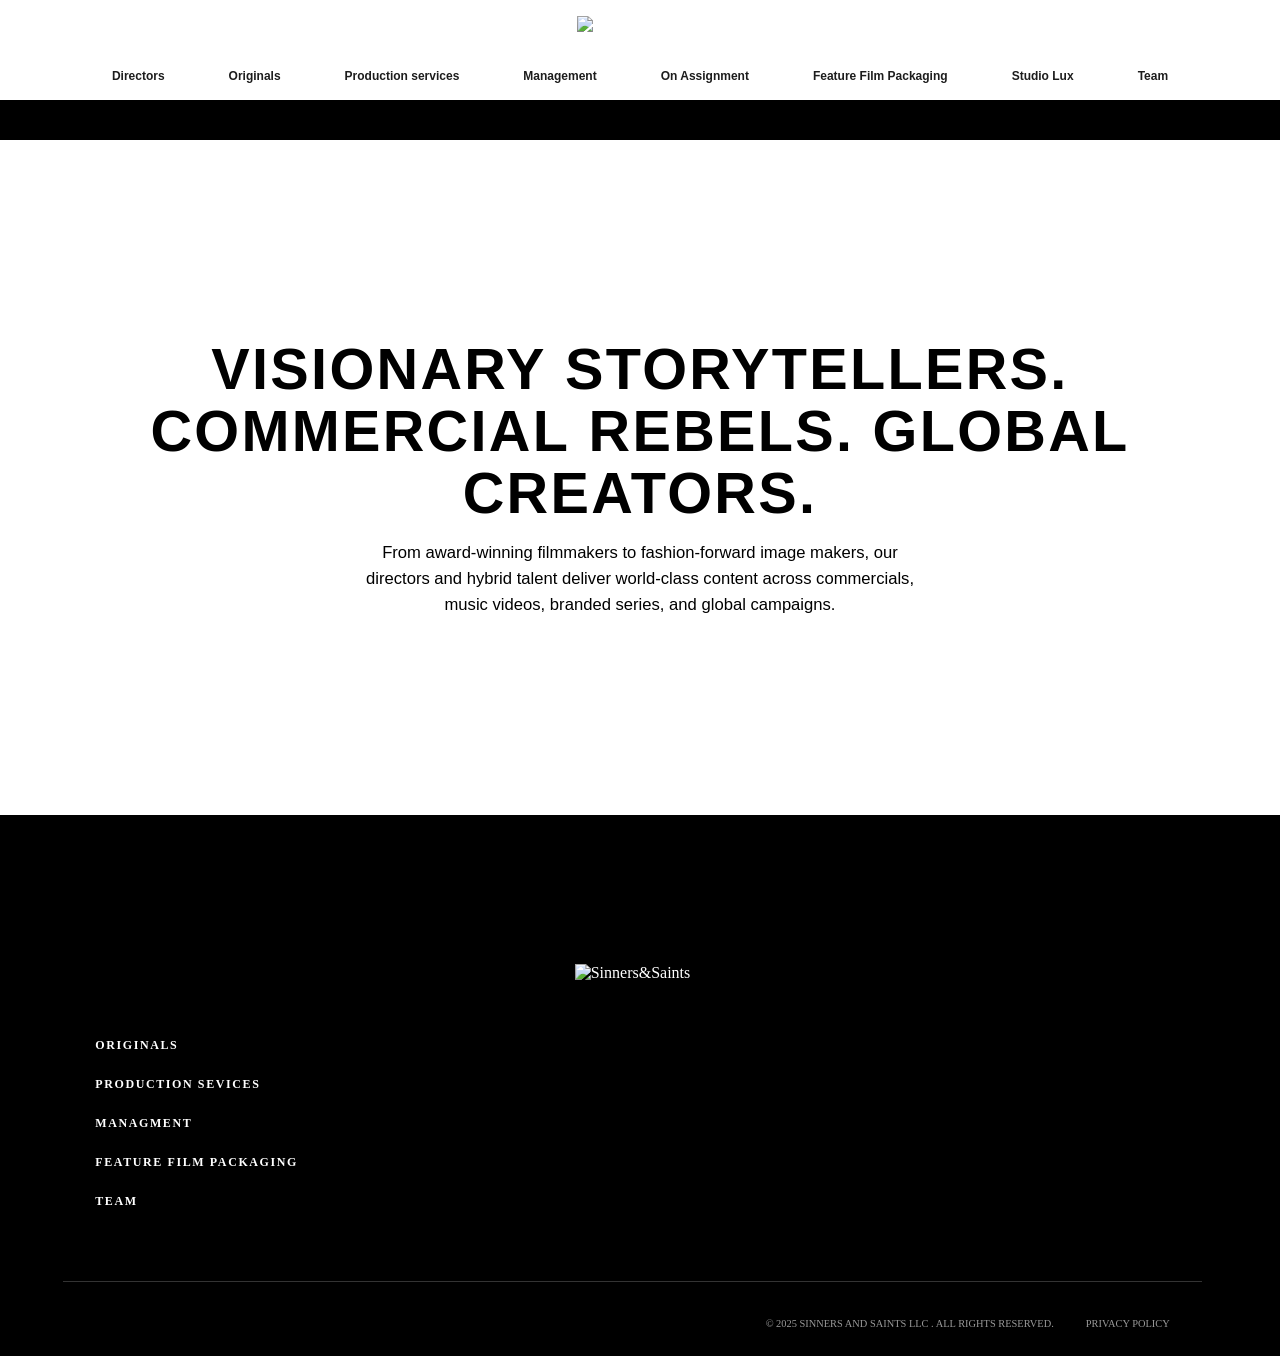
==== features.html @ e23c7c6f "Added animation banner on every pages" ====
<!doctype html>
<html lang="en">
  <head>
    <meta charset="UTF-8" />
    <meta name="viewport" content="width=device-width, initial-scale=1.0" />
    <title>S&S — Feature Film Packaging</title>
    <link rel="stylesheet" href="css/main.css" />
  </head>
  <body class="page-hybrids">
    <header class="header">
      <div class="logo-container">
        <div class="logo">
          <a href="index.html">
            <img
              src="00-LOGO/Sinners logo black (transparent)-2.png"
              alt="Sinners&Saints"
              class="logo"
            />
          </a>
        </div>
      </div>
      <nav class="nav-container">
        <nav class="nav">
          <ul>
            <li><a href="directors.html">Directors</a></li>
            <li><a href="originals.html">Originals</a></li>
            <li><a href="production.html">Production services</a></li>
            <li><a href="management.html">Management</a></li>
            <li><a href="on-assignment.html">On Assignment</a></li>
            <li><a href="features.html">Feature Film Packaging</a></li>
            <li><a href="studio-lux.html">Studio Lux</a></li>
            <li><a href="team.html">Team</a></li>
          </ul>
          <div class="nav-indicator"></div>
        </nav>
      </nav>
    </header>

    <section class="intro-preloader" aria-hidden="true">
      <div class="intro-preloader__content">
        <h1 class="intro-preloader__title">
          <span class="word">VISIONARY</span>
          <span class="word">STORYTELLERS.</span>
          <span class="word">COMMERCIAL</span>
          <span class="word">REBELS.</span>
          <span class="word">GLOBAL</span>
          <span class="word">CREATORS.</span>
        </h1>
        <p class="intro-preloader__sub">
          <span class="word">From</span>
          <span class="word">award-winning</span>
          <span class="word">filmmakers</span>
          <span class="word">to</span>
          <span class="word">fashion-forward</span>
          <span class="word">image</span>
          <span class="word">makers,</span>
          <span class="word">our</span>
          <span class="word">directors</span>
          <span class="word">and</span>
          <span class="word">hybrid</span>
          <span class="word">talent</span>
          <span class="word">deliver</span>
          <span class="word">world-class</span>
          <span class="word">content</span>
          <span class="word">across</span>
          <span class="word">commercials,</span>
          <span class="word">music</span>
          <span class="word">videos,</span>
          <span class="word">branded</span>
          <span class="word">series,</span>
          <span class="word">and</span>
          <span class="word">global</span>
          <span class="word">campaigns.</span>
        </p>
      </div>
    </section>
    <section class="video-block-fullscreen block-1">
      <div class="video-link">
        <div class="content">
          <h1 class="hero-title">FEATURE FILM PACKAGING</h1>
        </div>
        <video class="video-preview" loop muted playsinline preload="auto">
          <source
            src="02-DIRECTORS/04-MATTIA BENNETTI/3-Atlantis - The Royal Dubai.mp4"
            type="video/mp4"
          />
        </video>
      </div>
    </section>

    <footer class="site-footer">
      <div class="footer-content">
        <div class="footer-logo-section">
          <div class="footer-logo">
            <img
              src="00-LOGO/Sinners logo white(transparent)-3.png"
              alt="Sinners&Saints"
            />
          </div>
        </div>
        <div class="footer-columns">
          <div class="footer-column footer-column-services">
            <h4>ORIGINALS</h4>
            <h4>PRODUCTION SEVICES</h4>
            <h4>MANAGMENT</h4>
            <h4>FEATURE FILM PACKAGING</h4>
            <h4>TEAM</h4>
          </div>
        </div>
      </div>
      <div class="footer-bottom">
        <div class="footer-badge">
          <span><img src="img/WBE_Seal_REVERSE_CMYK 1.png" alt="" /></span>
        </div>
        <div class="footer-legal">
          <span>© 2025 SINNERS AND SAINTS LLC . ALL RIGHTS RESERVED.</span>
          <a href="#">PRIVACY POLICY</a>
        </div>
      </div>
    </footer>

    <script src="js/main.js"></script>
  </body>
</html>
---- css/main.css ----
/* ==========================================================================
   1. RESET & BASE STYLES
   ========================================================================== */

* {
  margin: 0;
  padding: 0;
  box-sizing: border-box;
}

html {
  -webkit-font-smoothing: antialiased;
  -moz-osx-font-smoothing: grayscale;
  scroll-behavior: smooth;
  scrollbar-gutter: stable;
}

body {
  background-color: #000;
  color: #fff;
  min-height: 100vh;
  margin: 0;
  display: flex;
  flex-direction: column;
  font-family: 'abchanel-pb-l', sans-serif;
  text-rendering: optimizeLegibility;
  overflow-x: hidden;
  scrollbar-gutter: stable;
}

body.preloader-active {
  overflow: hidden;
}



h1,
h2,
h3,
h4,
h5,
h6,
p {
  margin: 0;
}

a {
  text-decoration: none;
  color: inherit;
  font-family: inherit;
  cursor: pointer;
}

ul,
ol,
li {
  list-style: none;
}

/* ==========================================================================
   2. FONT DEFINITIONS
   ========================================================================== */

@font-face {
  font-family: 'helvetica';
  src: url('fonts/HelveticaNeueRoman.otf') format('opentype');
  font-weight: normal;
  font-style: normal;
  font-display: swap;
}

@font-face {
  font-family: 'abchanel-pb-l';
  font-display: swap;
  src:
    url('https://fonts.chanel.com/k/8b5cf00aaad4b43b75a6f2a153d24a49a4f6db2f-l.woff2')
      format('woff2'),
    url('https://fonts.chanel.com/k/8b5cf00aaad4b43b75a6f2a153d24a49a4f6db2f-d.woff')
      format('woff'),
    url('https://fonts.chanel.com/k/8b5cf00aaad4b43b75a6f2a153d24a49a4f6db2f-a.otf')
      format('opentype');
  font-style: normal;
  font-weight: 400;
}

@font-face {
  font-family: 'abchanel-pb-l';
  font-display: swap;
  src:
    url('https://fonts.chanel.com/k/6506891d64c78b1ab49f21a4ead183c0017c4785-l.woff2')
      format('woff2'),
    url('https://fonts.chanel.com/k/6506891d64c78b1ab49f21a4ead183c0017c4785-d.woff')
      format('woff'),
    url('https://fonts.chanel.com/k/6506891d64c78b1ab49f21a4ead183c0017c4785-a.otf')
      format('opentype');
  font-style: normal;
  font-weight: 600;
}

@font-face {
  font-family: 'abchanel-pb-s';
  font-display: swap;
  src:
    url('https://fonts.chanel.com/k/593e92c7b65c0de458d1a858532d5ee87dfe8c44-l.woff2')
      format('woff2'),
    url('https://fonts.chanel.com/k/593e92c7b65c0de458d1a858532d5ee87dfe8c44-d.woff')
      format('woff'),
    url('https://fonts.chanel.com/k/593e92c7b65c0de458d1a858532d5ee87dfe8c44-a.otf')
      format('opentype');
  font-style: normal;
  font-weight: 400;
}

/* ==========================================================================
   3. CSS VARIABLES (ROOT)
   ========================================================================== */

:root {
  --header-h: 140px;
}

/* ==========================================================================
   4. LAYOUT & GENERAL COMPONENTS
   ========================================================================== */

.container {
  max-width: 80vw;
  margin: 0 auto;
  text-align: center;
}

.content {
  position: absolute;
  top: 80%;
  left: 50%;
  transform: translate(-50%, -50%);
  text-align: center;
  color: #fff;
  padding: 1rem;
  z-index: 1;
}

.subtitle {
  font-size: 0.75rem;
  margin-bottom: 0.5rem;
  font-weight: 600;
  text-shadow: 0 0 6px rgb(0 0 0 / 60%);
}

.main-text {
  font-size: 1.5rem;
  margin-bottom: 1.5rem;
  text-shadow: 0 0 6px rgb(0 0 0 / 60%);
}

.btn-see-more {
  padding: 1.2rem 1rem;
  font-size: 0.8rem;
  font-weight: 600;
  background-color: #fff;
  color: #000;
  transition: background-color 0.3s;
  font-family: 'abchanel-pb-l';
  text-decoration: none;
  pointer-events: auto;
  border: none;
  cursor: pointer;
}

.btn-see-more:hover {
  background-color: #ddd;
}

.btn-see-more svg {
  width: 1rem;
  height: 1rem;
  pointer-events: none;
}

#background-video {
  position: fixed;
  top: 0;
  left: 0;
  width: 100%;
  height: 100%;
  object-fit: cover;
}

/* ==========================================================================
   5. SITE HEADER & NAVIGATION
   ========================================================================== */

/* Додано .nav-container до селектора */
body.preloader-active .header,
body.preloader-active .nav-container {
  transform: translateY(0) !important;
  opacity: 1 !important;
  pointer-events: auto !important;
}

/* Окреме правило для фону хедера, щоб не впливати на навігацію */
body.preloader-active .header {
  background-color: #ffffff;
}


.header {
  position: fixed;

  top: 0;

  left: 0;

  width: 100%;

  z-index: 1000;
}

.header--hidden {
  opacity: 0;
  transform: translateY(-100%);
  pointer-events: none;
}

.logo-container {
  display: flex;

  justify-content: center;

  align-items: center;

  padding: 1rem 0;

  z-index: 2;

  background: #fff;

  position: relative;
}

.logo img {
  max-width: 10rem;

  height: auto;

  display: block;

  margin-left: auto;

  margin-right: auto;
}

.nav {
  transition: opacity 0.3s ease;

  position: relative;
}

.nav-container {
  display: flex;

  justify-content: center;

  align-items: center;

  background: #ffffff;

  transition:
    opacity 0.3s ease,
    transform 0.3s ease;
}

.nav-container.hidden {
  opacity: 0;

  transform: translateY(-100%);

  pointer-events: none;
}

.nav ul {
  display: flex;

  justify-content: center;

  gap: 4rem;

  list-style: none;

  padding: 1rem 0;

  margin: 0;

  flex-wrap: nowrap;
}

.nav a {
  text-decoration: none;

  font-size: 0.75rem;

  color: #1d1d1d;

  white-space: nowrap;

  font-weight: 600;

  transition: color 0.3s ease;
}

.nav a:hover {
  color: #000;
}

.nav-indicator {
  position: absolute;

  bottom: 0;

  height: 3px;

  background-color: #000;

  transition: all 0.6s cubic-bezier(0.25, 0.8, 0.25, 1);

  opacity: 0;

  z-index: 1;
}

.nav-indicator.active {
  opacity: 1;
}

.login-icon {
  position: absolute;

  right: 8rem;

  top: 50%;

  transform: translateY(-50%);

  z-index: 10;
}

.login-link {
  display: flex;

  align-items: center;

  justify-content: center;

  width: 40px;

  height: 40px;

  padding: 0;

  transition: all 0.3s ease;

  border-radius: 50%;

  background-color: transparent;
}

.login-link:hover {
  background-color: rgba(0, 0, 0, 0.2);
}

.login-link svg {
  width: 20px;

  height: 20px;

  fill: #1d1d1d !important;

  transition: fill 0.3s ease;
}

/* ==========================================================================

6. PRELOADERS & ANIMATIONS

========================================================================== */

/* Keyframes for word fade-in animation */

@keyframes fadeIn {
  from {
    opacity: 0;

    transform: translateY(10px);
  }

  to {
    opacity: 1;

    transform: translateY(0);
  }
}

/* Initial text preloader */

.preloader-text {
  position: fixed;

  top: 0;

  left: 0;

  width: 100%;

  z-index: 10;

  padding-top: 9rem;

  background-color: transparent;

  height: 100vh;

  display: flex;

  justify-content: center;

  align-items: center;

  text-align: center;
}

.text {
  width: 90%;

  font-size: 2rem;

  color: #fff;

  line-height: 1.2;
}

.word {
  opacity: 0;

  animation: fadeIn 0.6s forwards;
}

.where,
.culture,
.commerce,
.and,
.cinema,
.collide {
  animation-delay: 0.2s;

  font-size: 2.8rem;
}

.culture {
  animation-delay: 0.4s;
}

.commerce {
  animation-delay: 0.6s;
}

.and {
  animation-delay: 0.8s;
}

.cinema {
  animation-delay: 1s;
}

.collide {
  animation-delay: 1.2s;
}

.boutique-a {
  animation-delay: 1.4s;
}

.boutique {
  animation-delay: 1.6s;
}

.creative {
  animation-delay: 1.8s;
}

.studio {
  animation-delay: 2s;
}

.and-2 {
  animation-delay: 2.2s;
}

.production {
  animation-delay: 2.4s;
}

.company {
  animation-delay: 2.6s;
}

.crafting {
  animation-delay: 2.8s;
}

.bold {
  animation-delay: 3s;
}

.contents {
  animation-delay: 3.2s;
}

.with {
  animation-delay: 3.4s;
}

.the {
  animation-delay: 3.6s;
}

.worlds {
  animation-delay: 3.8s;
}

.most {
  animation-delay: 4s;
}

.exciting {
  animation-delay: 4.2s;
}

.talent {
  animation-delay: 4.4s;
}

/* Intro preloader (white block) */

.intro-preloader {
  position: fixed;

  left: 0;

  right: 0;

  top: var(--header-h);

  height: 75vh;

  background: #fff;

  color: #000;

  display: flex;

  align-items: center;

  justify-content: center;

  text-align: center;

  z-index: 900;

  overflow: hidden;

  transform: translateY(0);

  transition:
    transform 1.5s cubic-bezier(0.22, 1, 0.36, 1),
    opacity 1.5s ease-out;

  will-change: transform, opacity;
}

.intro-preloader.is-done {
  transform: translateY(calc(-75vh - var(--header-h)));

  opacity: 0;

  pointer-events: none;
}

.intro-preloader__content {
  max-width: 1100px;

  padding: 0 2rem;
}

.intro-preloader__title {
  margin: 0 0 1rem;

  font-size: clamp(2.2rem, 4.6vw, 3.6rem);

  line-height: 1.08;

  letter-spacing: 0.04em;

  text-transform: uppercase;

  font-weight: 600;

  color: #000;
}

.intro-preloader__sub {
  margin: 0 auto;

  max-width: 62ch;

  line-height: 1.55;

  color: #000;

  font-family: 'helvetica', Arial, sans-serif;

  font-size: clamp(1rem, 1.3vw, 1.15rem);
}

.intro-preloader .word {
  opacity: 0;

  display: inline-block;

  animation: fadeIn 0.6s forwards cubic-bezier(0.22, 1, 0.36, 1);
}
/* ==========================================================================
   7. HERO & VIDEO BLOCKS
   ========================================================================== */

.hero-section {
  position: relative;
  height: 100vh;
  width: 100%;
  overflow: hidden;
  display: flex;
  align-items: flex-end;
  justify-content: center;
}

.hero-image {
  position: absolute;
  top: 0;
  left: 0;
  height: 100%;
  width: 100%;
  object-fit: cover;
  z-index: 0;
}

.hero-content {
  position: absolute;
  left: 50%;
  transform: translateX(-50%);
  bottom: 10rem;
  z-index: 1;
  text-align: center;
  color: #fff;
  margin-bottom: 0 !important;
}

.hero-title {
  font-size: 5rem;
  margin: 0;
  padding-top: 0;
  letter-spacing: -0.6rem;
  font-weight: 400;
  color: #fff;
  transition:
    opacity 0.5s ease,
    color 0.5s ease;
  white-space: nowrap;
  max-width: 90%;
}

.hero-title:hover {
  opacity: 0.5;
  color: #cccccc;
}

.btn-see-more-hero {
  display: inline-block;
  padding: 1rem 1rem;
  font-size: 0.8rem;
  background-color: #fff;
  color: #000;
  text-decoration: none;
  transition: all 0.3s ease;
  border: 2px solid #fff;
  font-weight: 400;
}

.btn-see-more-hero:hover {
  background-color: transparent;
  color: #fff;
}

.video-block {
  width: 100%;
  height: 75vh;
  position: relative;
  overflow: hidden;
}

.video-preview {
  width: 100%;
  height: 100%;
  object-fit: cover;
}

.video-link {
  position: relative;
  display: block;
  height: 100%;
  text-decoration: none;
  color: inherit;
}

.mute-toggle {
  position: absolute;
  bottom: 2rem;
  right: 1.5rem;
  background: rgba(0, 0, 0, 0.3);
  color: white;
  font-size: 1.2rem;
  border: none;
  border-radius: 50%;
  padding: 0.5rem;
  cursor: pointer;
  z-index: 5;
}

/* ==========================================================================
   8. PAGE-SPECIFIC STYLES
   ========================================================================== */

/* --------------------------------------------------------------------------
   8.1. HYBRIDS PAGE
   -------------------------------------------------------------------------- */

.page-hybrids .nav-container {
  opacity: 0;
  pointer-events: none;
  transition:
    opacity 0.3s ease,
    transform 0.3s ease;
  z-index: 1000;
}

.page-hybrids .logo-container {
  background-color: transparent;
  opacity: 1;
  transition:
    opacity 0.3s ease,
    background-color 0.3s ease,
    transform 0.3s ease;
  z-index: 1001;
  pointer-events: auto;
}

.page-hybrids .login-icon {
  background-color: transparent;
  opacity: 0;
  transition:
    opacity 0.3s ease,
    transform 0.3s ease;
  z-index: 1002;
  pointer-events: none;
}
.page-hybrids .header:hover .nav-container:not(.hidden) {
  opacity: 1;
  pointer-events: auto;
  transform: translateY(0);
}

.page-hybrids .header:hover .login-icon {
  opacity: 1;
  pointer-events: auto;
}

.page-hybrids .header:hover .logo-container:not(.logo-hidden) {
  background-color: white;
  opacity: 1;
  transform: translateY(0);
}

.page-hybrids .nav-container.hidden,
.page-hybrids .logo-container.logo-hidden,
.page-hybrids .login-icon.logo-hidden {
  opacity: 0 !important;
  transform: translateY(-100%) !important;
  pointer-events: none !important;
}

.page-hybrids .logo-container.logo-hidden {
  transform: translateY(-50%) translateY(-100%) !important;
}

.page-hybrids .logo-container:hover:not(.logo-hidden) {
  opacity: 1 !important;
  pointer-events: auto !important;
  background-color: white !important;
  transform: translateY(0) !important;
}

.hybrid-info {
  position: relative;
  height: 60vh;
  overflow: hidden;
  text-align: center;
  background-color: #fff;
  display: flex;
  justify-content: center;
  align-items: center;
}

.hybrid-text {
  font-size: 0.875rem;
  color: #000;
  max-width: 650px;
  padding: 0 1rem;
  line-height: 1.5;
}

.main-text-hybrid,
.director-button {
  font-size: 2rem;
  margin-bottom: 1.5rem;
  text-shadow: 0 0 6px rgb(0 0 0 / 60%);
}

.video-block-hybrid {
  position: relative;
  height: 100vh;
  width: 100%;
  overflow: hidden;
}

.video-block-fullscreen {
  width: 100%;
  height: 100vh;
  position: relative;
  overflow: hidden;
}

.video-block-fullscreen .content {
  top: 80%;
}

.video-block-fullscreen .hero-title {
  font-size: 5rem;
  margin-bottom: 2rem;
  letter-spacing: -0.6rem;
  font-weight: 400;
  text-shadow: 0 0 6px rgb(0 0 0 / 60%);
}

.video-progress {
  position: fixed;
  right: 20px;
  top: 50%;
  transform: translateY(-50%);
  width: 4px;
  height: 200px;
  background: rgba(255, 255, 255, 0.3);
  border: 1px solid rgba(0, 0, 0, 0.3);
  border-radius: 2px;
  z-index: 1000;
  cursor: pointer;
}

.video-progress-bar {
  width: 100%;
  background: #fff;
  border-radius: 2px;
  transition: height 0.3s ease;
  position: relative;
}

.video-progress-indicator {
  position: absolute;
  right: 10px;
  top: 50%;
  transform: translateY(-50%);
  color: #fff;
  font-size: 0.75rem;
  font-weight: 600;
  white-space: nowrap;
  text-shadow:
    -1px -1px 0 rgba(0, 0, 0, 0.5),
    1px -1px 0 rgba(0, 0, 0, 0.5),
    -1px 1px 0 rgba(0, 0, 0, 0.5),
    1px 1px 0 rgba(0, 0, 0, 0.5);
}

/* --------------------------------------------------------------------------
   8.2. DIRECTORS PAGE
   -------------------------------------------------------------------------- */

.directors-title {
  background-color: #fff;
  height: 40vh;
  display: flex;
  justify-content: center;
  align-items: center;
  position: relative;
  padding-top: 7.5rem;
}

.directors-text,
.originals-text {
  font-size: 5rem;
  color: #000;
  text-align: center;
  flex: 1;
  padding-left: 2rem;
}

.originals-text {
  font-size: 2.25rem;
  font-weight: 800;
}

.back-button {
  position: absolute;
  left: 5rem;
  top: calc(50% + 4rem);
  transform: translateY(-50%);
  width: 48px;
  height: 48px;
  border: 2px solid black;
  background-color: transparent;
  cursor: pointer;
  display: flex;
  align-items: center;
  justify-content: center;
  z-index: 10;
}

.back-button:hover {
  background-color: black;
}

.back-button svg {
  stroke: black;
  transition: stroke 0.2s ease;
}

.back-button:hover svg {
  stroke: white;
}

.directors-bio {
  display: flex;
  justify-content: center;
  align-items: center;
  position: relative;
  padding: 6rem 0;
  background: #fff;
}

.content-wrapper {
  display: flex;
  justify-content: space-around;
  align-items: center;
  width: 100%;
  max-width: 1200px;
  gap: 3rem;
  padding: 0 2rem;
  box-sizing: border-box;
}

.director-img {
  width: 450px;
  height: 450px;
  display: flex;
  justify-content: center;
  align-items: center;
}

.director-img img {
  width: 100%;
  height: 100%;
  object-fit: cover;
}

.director-texts {
  flex: 1;
  max-width: 500px;
}

.directors-name {
  font-size: 2.25rem;
  color: #000;
}

.director-subtitle {
  font-size: 0.75rem;
  color: #000;
  padding: 1rem 0;
  line-height: 1.5rem;
}

/* --------------------------------------------------------------------------
   8.3. PROJECTS PAGE
   -------------------------------------------------------------------------- */

.project-info {
  background-color: #f5f5f5;
  padding: 4rem 0 4rem 6rem;
  min-height: 50vh;
  display: flex;
  align-items: flex-start;
}

.project-content {
  max-width: none;
  margin: 0;
  padding: 0;
}

.project-title {
  font-size: 2.5rem;
  font-weight: 600;
  color: #000;
  margin-bottom: 1rem;
  line-height: 0.9;
}

.project-details {
  margin-bottom: 4rem;
}

.project-type,
.project-director,
.project-producers {
  font-size: 1.5rem;
  font-weight: 600;
  color: #000;
  margin-bottom: 0.3rem;
  text-transform: uppercase;
  line-height: 1.2;
}

.project-description {
  font-size: 1rem;
  color: #000;
  line-height: 1.4;
  font-family: 'helvetica', Arial, sans-serif;
  max-width: 500px;
  font-weight: 400;
}

.related-projects {
  background-color: #f5f5f5;
  padding: 6rem 0 6rem 6rem;
  position: relative;
}

.related-content {
  max-width: none;
  margin: 0;
  padding: 0;
}

.related-title {
  font-size: 1.5rem;
  font-weight: 600;
  color: #000;
  margin-bottom: 4rem;
  text-transform: uppercase;
  letter-spacing: 0.1rem;
}

.projects-slider {
  position: relative;
  padding-right: 6rem;
}

.projects-grid {
  display: grid;
  grid-template-columns: repeat(4, 1fr);
  gap: 2rem;
  width: 100%;
}

.project-item {
  position: relative;
  width: 100%;
  height: 450px;
  overflow: hidden;
  cursor: pointer;
}

.project-item img {
  width: 100%;
  height: 100%;
  object-fit: cover;
  transition: transform 0.3s ease;
}

.project-item:hover img {
  transform: scale(1.05);
}

.project-overlay {
  position: absolute;
  bottom: 0;
  left: 0;
  right: 0;
  background: linear-gradient(transparent, rgba(0, 0, 0, 0.9));
  padding: 4rem 2rem 2rem;
  color: white;
}

.project-overlay h3 {
  font-size: 1.2rem;
  font-weight: 600;
  margin-bottom: 0.5rem;
  text-transform: uppercase;
  letter-spacing: 0.05rem;
  white-space: nowrap;
}

.project-overlay p {
  font-size: 1rem;
  font-weight: 400;
  text-transform: uppercase;
  letter-spacing: 0.05rem;
  white-space: nowrap;
}

.slider-arrow {
  position: absolute;
  top: 50%;
  transform: translateY(-50%);
  background: rgba(255, 255, 255, 0.1);
  border: none;
  color: rgba(255, 255, 255, 0.6);
  cursor: pointer;
  width: 60px;
  height: 60px;
  border-radius: 50%;
  display: flex;
  align-items: center;
  justify-content: center;
  transition: all 0.3s ease;
  z-index: 10;
  backdrop-filter: blur(10px);
}

.slider-arrow:hover {
  background: rgba(255, 255, 255, 0.2);
  color: rgba(255, 255, 255, 1);
}

.slider-prev {
  left: 1rem;
}

.slider-next {
  right: calc(6rem + 1rem);
}

.slider-arrow svg {
  width: 24px;
  height: 24px;
}

/* --------------------------------------------------------------------------
   8.4. STUDIO PAGE
   -------------------------------------------------------------------------- */

.studio-page {
  background: #fff;
  min-height: 100vh;
}

.studio-tabs {
  text-align: center;
  padding: 1rem 0;
  border-bottom: 1px solid #ddd;
  margin-top: 140px;
}

.studio-tab {
  background: transparent;
  border: none;
  border-bottom: 3px solid transparent;
  color: #999;
  padding: 1rem 3rem;
  font-size: 0.875rem;
  font-weight: 600;
  text-transform: uppercase;
  cursor: pointer;
  transition: all 0.3s ease;
  margin: 0;
}

.studio-tab.active {
  color: #000;
  border-bottom-color: #000;
}

.studio-main-title {
  text-align: center;
  font-size: 3rem;
  font-weight: 600;
  color: #000;
  padding: 1rem 0;
  margin: 0;
}

.tab-panel {
  display: none;
}

.tab-panel.active {
  display: block;
}

.studio-info {
  background-color: #f5f5f5;
  padding: 6rem 0;
  text-align: center;
}

.studio-info-content {
  max-width: 800px;
  margin: 0 auto;
  padding: 0 2rem;
}

.studio-info p {
  font-size: 1rem;
  color: #000;
  font-weight: 600;
  text-transform: uppercase;
}

/* --------------------------------------------------------------------------
   8.5. LOGIN PAGE
   -------------------------------------------------------------------------- */

.login-page {
  background-color: #f5f5f5;
  min-height: 100vh;
}

.login-main {
  display: flex;
  align-items: center;
  justify-content: center;
  min-height: calc(100vh + 1px);
  padding: 2rem;
  padding-top: 140px;
}

.login-container {
  width: 100%;
  max-width: 500px;
  border-radius: 0;
  position: relative;
}

.login-content {
  padding: 3rem 3rem 4rem;
  text-align: center;
}

.login-title {
  font-size: 2.5rem;
  font-weight: 600;
  color: #000;
  margin-bottom: 2rem;
  letter-spacing: 0.1rem;
  font-family: 'abchanel-pb-l';
}

.login-tabs {
  display: flex;
  justify-content: center;
  gap: 0;
  margin-bottom: 3rem;
  border-bottom: 1px solid #ddd;
}

.login-tab {
  background: transparent;
  border: none;
  border-bottom: 3px solid transparent;
  padding: 1rem 2rem;
  font-size: 0.75rem;
  font-weight: 600;
  text-transform: uppercase;
  color: #999;
  cursor: pointer;
  transition: all 0.3s ease;
  font-family: 'abchanel-pb-l';
  letter-spacing: 0.05rem;
}

.login-tab.active,
.login-tab:hover {
  color: #000;
}

.login-tab.active {
  border-bottom-color: #000;
}

.login-form-container {
  max-width: 365px;
  margin: 0 auto;
}

.login-welcome h2 {
  font-size: 1.25rem;
  font-weight: 600;
  color: #000;
  margin-bottom: 0.5rem;
  letter-spacing: 0.05rem;
  font-family: 'abchanel-pb-l';
}

.login-welcome p {
  font-size: 0.75rem;
  color: #666;
  font-family: 'abchanel-pb-s';
  letter-spacing: 0.05rem;
}

.login-form {
  text-align: left;
}

.form-group {
  margin-bottom: 1.5rem;
}

.form-group label {
  display: block;
  font-size: 0.7rem;
  font-weight: 600;
  color: #000;
  margin-bottom: 0.5rem;
  text-transform: uppercase;
  letter-spacing: 0.05rem;
  font-family: 'abchanel-pb-l';
}

.form-group input {
  width: 100%;
  padding: 0.75rem 0;
  border: none;
  border-bottom: 1px solid #ddd;
  background: transparent;
  font-size: 0.875rem;
  color: #000;
  outline: none;
  transition: border-color 0.3s ease;
  font-family: 'helvetica', Arial, sans-serif;
}

.form-group input:focus {
  border-bottom-color: #000;
}

.form-group input::placeholder {
  color: #999;
  font-size: 0.875rem;
}

.forgot-password {
  margin-bottom: 2rem;
  text-align: left;
}

.forgot-password a {
  font-size: 0.7rem;
  color: #666;
  text-decoration: none;
  font-weight: 600;
  letter-spacing: 0.05rem;
  font-family: 'abchanel-pb-l';
  transition: color 0.3s ease;
}

.forgot-password a:hover {
  color: #000;
}

.signin-btn {
  width: 100%;
  padding: 1rem;
  background: #000;
  color: #fff;
  border: none;
  font-size: 0.75rem;
  font-weight: 600;
  text-transform: uppercase;
  letter-spacing: 0.1rem;
  cursor: pointer;
  transition: 0.3s ease;
  font-family: 'abchanel-pb-l';
}

.signin-btn:hover {
  background: #333;
}

.tab-content {
  display: none;
}

.tab-content.active {
  display: block;
}

/* ==========================================================================
   9. SITE FOOTER
   ========================================================================== */

.site-footer {
  background: #000;
  color: #fff;
  padding: 4rem 0 1.5rem;
  font-family: 'abchanel-pb-l';
}

.footer-content {
  max-width: 90%;
  margin: 0 auto;
  padding: 0 2rem;
  display: flex;
  gap: 3rem;
  flex-direction: column;
  align-items: center;
}

.footer-logo-section {
  flex-shrink: 0;
  text-align: center;
}

.footer-logo img {
  width: 120px;
  height: auto;
  margin-bottom: 0.5rem;
}

.footer-subtitle {
  font-size: 0.75rem;
  letter-spacing: 0.2rem;
  text-align: center;
  color: #fff;
  font-weight: 400;
}

.footer-columns {
  display: flex;
  flex: 1;
  gap: 3rem;
  width: 100%;
  justify-content: center;
}

.footer-column {
  flex: 1;
}

.footer-column h4 {
  font-size: 0.75rem;
  font-weight: 600;
  margin-bottom: 1.5rem;
  color: #fff;
  letter-spacing: 0.1rem;
}

.footer-column ul {
  list-style: none;
  padding: 0;
  margin: 0;
}

.footer-column li {
  margin-bottom: 0.8rem;
}

.footer-column a {
  color: #999;
  text-decoration: none;
  font-size: 0.875rem;
  transition: color 0.3s ease;
  font-family: 'helvetica';
}

.footer-column a:hover {
  color: #fff;
}

.footer-bottom {
  max-width: 90%;
  margin: 0 auto;
  padding: 2rem 2rem 0;
  display: flex;
  justify-content: space-between;
  align-items: center;
  border-top: 1px solid #333;
  margin-top: 3rem;
  flex-wrap: wrap;
  gap: 1rem;
}

.footer-socials {
  display: flex;
  gap: 1.5rem;
}

.footer-socials a {
  color: #999;
  transition: color 0.3s ease;
}

.footer-socials a:hover {
  color: #fff;
}

.footer-socials svg {
  width: 20px;
  height: 20px;
}

.footer-legal {
  display: flex;
  gap: 2rem;
  align-items: center;
  font-size: 0.65rem;
  color: #999;
}

.footer-legal a {
  color: #999;
  text-decoration: none;
  transition: color 0.3s ease;
}

.footer-legal a:hover {
  color: #fff;
}

/* ==========================================================================
   10. RESPONSIVE ADJUSTMENTS (MEDIA QUERIES)
   ========================================================================== */

/* Special case for non-hover devices */
@media (hover: none) {
  .page-hybrids .nav-container,
  .page-hybrids .login-icon,
  .page-hybrids .logo-container {
    opacity: 1;
    pointer-events: auto;
    transform: none;
    background-color: #fff;
  }

  .page-hybrids .header.logo-hidden,
  .page-hybrids .logo-container.logo-hidden,
  .page-hybrids .login-icon.logo-hidden,
  .page-hybrids .nav-container.hidden {
    opacity: 1 !important;
    pointer-events: auto !important;
    transform: none !important;
  }
}

/* Large devices (desktops, 1200px and down) */
@media (max-width: 1200px) {
  .hero-title {
    font-size: 4rem;
    letter-spacing: -0.3rem;
  }
  .nav ul {
    gap: 2rem;
  }
  .projects-grid {
    grid-template-columns: repeat(3, 1fr);
  }
}

/* Medium devices (tablets, 992px and down) */
@media (max-width: 992px) {
  .preloader-text {
    padding-top: 6rem;
  }
  .text {
    font-size: 1.6rem;
  }
  .where,
  .culture,
  .commerce,
  .and,
  .cinema,
  .collide {
    font-size: 2rem;
  }
  .video-block-fullscreen {
    height: 80vh;
  }
  .video-block-fullscreen .content {
    top: 75%;
  }
  .hero-title {
    font-size: 3.25rem;
    letter-spacing: -0.2rem;
  }
  .projects-grid {
    grid-template-columns: repeat(2, 1fr);
  }
}

/* Small devices (landscape phones, 768px and down) */
@media (max-width: 768px) {
  /* Header & Nav */
  .logo img {
    max-width: 8rem;
  }
  .nav-container {
    padding: 0 0.5rem;
  }
  .nav ul {
    gap: 1rem;
    flex-wrap: wrap;
    justify-content: center;
  }
  .nav a {
    font-size: 0.7rem;
  }
  .nav {
    padding-bottom: 0.25rem;
  }
  .nav-indicator {
    display: none;
  }
  .login-icon {
    right: 1rem;
  }

  /* Video & Hero */
  .video-block {
    height: 60vh;
  }
  .video-block-fullscreen {
    height: 70vh;
  }
  .video-block-fullscreen .content {
    top: 70%;
  }
  .mute-toggle {
    bottom: 1rem;
    right: 1rem;
    font-size: 1rem;
  }
  .hero-title {
    font-size: clamp(1.8rem, 6vw, 2.6rem);
    letter-spacing: 0;
  }
  .video-progress {
    display: none;
  }

  /* Directors Page */
  .directors-text {
    font-size: 2.5rem;
    padding-left: 0;
  }
  .director-img {
    width: 260px;
    height: 260px;
  }
  .directors-bio {
    padding: 3rem 0;
  }
  .content-wrapper {
    flex-direction: column;
    gap: 1.5rem;
  }
  .director-texts {
    max-width: 90%;
  }
  .originals-text {
    font-size: 1.5rem;
    padding-left: 0;
  }

  /* Projects Page */
  .project-info {
    padding: 2rem 1rem;
  }
  .project-title {
    font-size: 2rem;
  }
  .project-type,
  .project-director,
  .project-producers {
    font-size: 1.1rem;
  }
  .project-description {
    font-size: 0.95rem;
    max-width: none;
  }
  .projects-grid {
    grid-template-columns: 1fr;
    gap: 1rem;
  }
  .project-item {
    height: 260px;
  }
  .projects-slider {
    padding-right: 0;
  }
  .slider-arrow {
    display: none;
  }

  /* Studio Page */
  .studio-tabs {
    margin-top: 120px;
  }
  .studio-tab {
    padding: 0.75rem 1rem;
    font-size: 0.75rem;
  }
  .studio-main-title {
    font-size: 2.2rem;
  }
  .studio-info {
    padding: 3rem 0;
  }

  /* Footer */
  .site-footer {
    padding: 2rem 0 1rem;
  }
  .footer-content {
    gap: 1.5rem;
    padding: 0 1rem;
  }
  .footer-columns {
    flex-direction: column;
    gap: 1.5rem;
    align-items: stretch;
  }
  .footer-column {
    width: 100%;
  }
  .footer-bottom {
    padding: 1rem 1rem 0;
    gap: 0.75rem;
    justify-content: center;
    text-align: center;
  }
  .footer-legal {
    justify-content: center;
  }
}

/* Extra small devices (portrait phones, 480px and down) */
@media (max-width: 480px) {
  .logo img {
    max-width: 7rem;
  }
  .nav ul {
    gap: 0.75rem;
  }
  .video-block-fullscreen {
    height: 60vh;
  }
  .hero-title {
    font-size: clamp(1.6rem, 7vw, 2.2rem);
  }
  .preloader-text {
    padding-top: 5rem;
  }
}
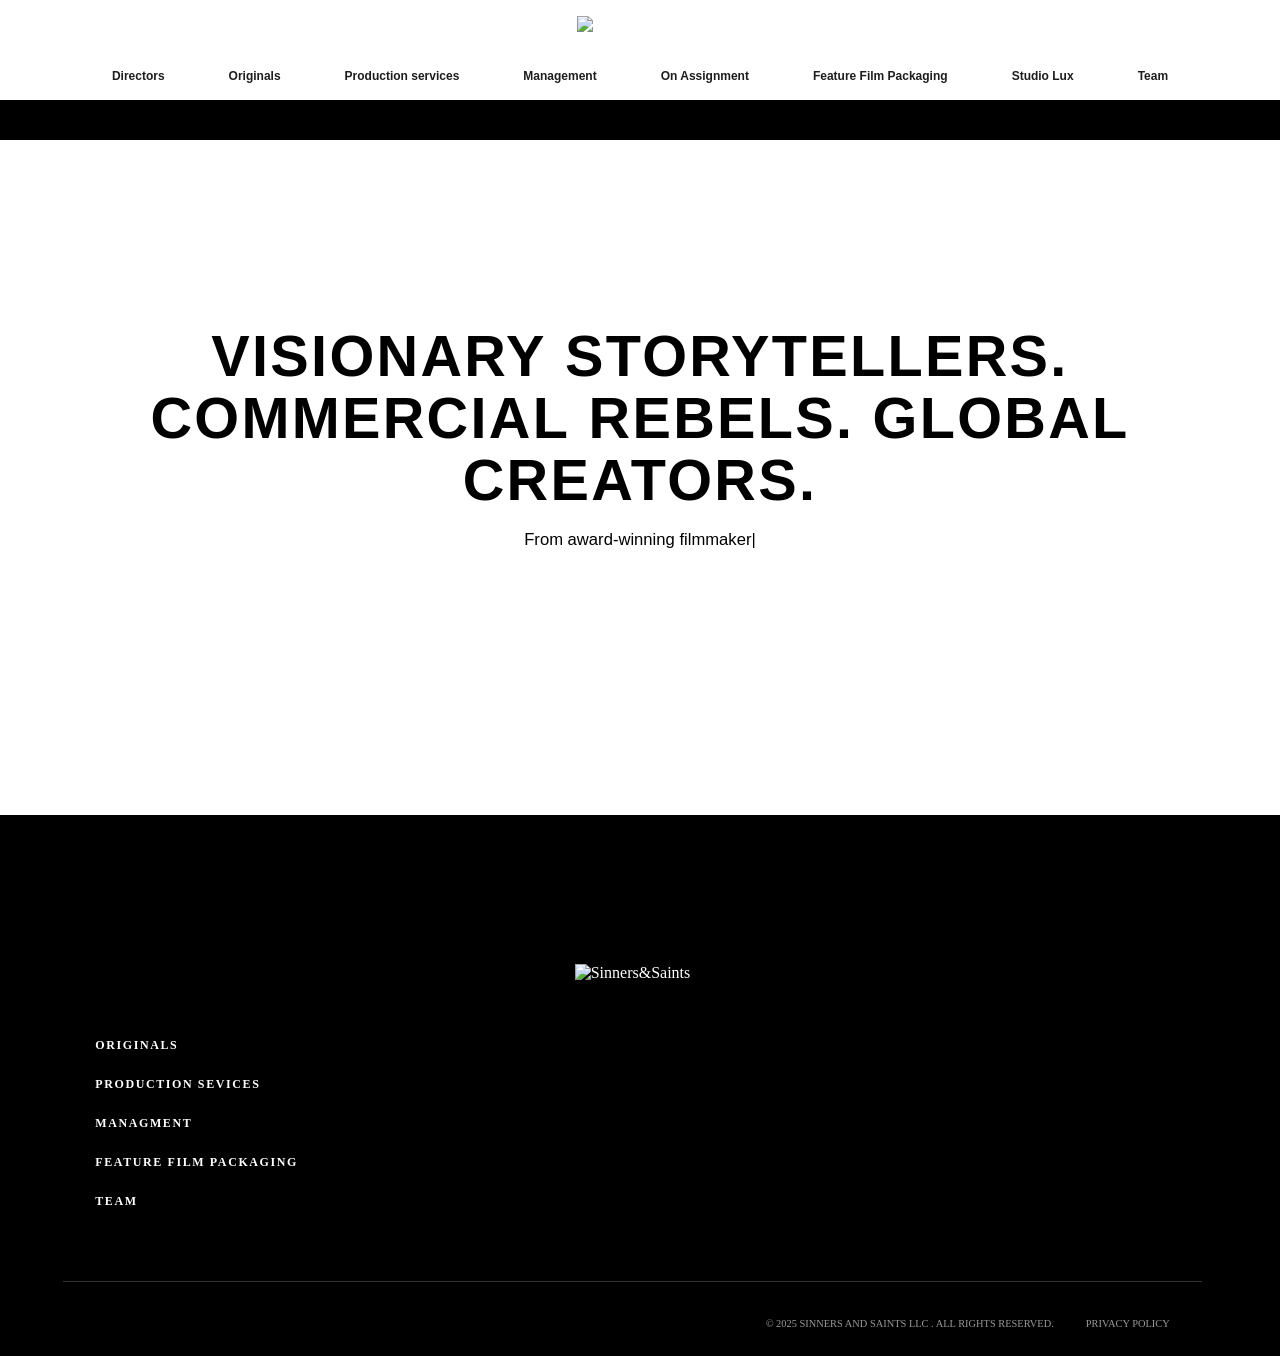
==== commit b8684208: "Added typewriter animation" ====
--- a/features.html
+++ b/features.html
@@ -46,32 +46,9 @@
           <span class="word">GLOBAL</span>
           <span class="word">CREATORS.</span>
         </h1>
-        <p class="intro-preloader__sub">
-          <span class="word">From</span>
-          <span class="word">award-winning</span>
-          <span class="word">filmmakers</span>
-          <span class="word">to</span>
-          <span class="word">fashion-forward</span>
-          <span class="word">image</span>
-          <span class="word">makers,</span>
-          <span class="word">our</span>
-          <span class="word">directors</span>
-          <span class="word">and</span>
-          <span class="word">hybrid</span>
-          <span class="word">talent</span>
-          <span class="word">deliver</span>
-          <span class="word">world-class</span>
-          <span class="word">content</span>
-          <span class="word">across</span>
-          <span class="word">commercials,</span>
-          <span class="word">music</span>
-          <span class="word">videos,</span>
-          <span class="word">branded</span>
-          <span class="word">series,</span>
-          <span class="word">and</span>
-          <span class="word">global</span>
-          <span class="word">campaigns.</span>
-        </p>
+        <p class="intro-preloader__sub anim-typewriter">
+  From award-winning filmmakers to fashion-forward image makers, our directors and hybrid talent deliver world-class content across commercials, music videos, branded series, and global campaigns.
+</p>
       </div>
     </section>
     <section class="video-block-fullscreen block-1">
--- a/css/main.css
+++ b/css/main.css
@@ -542,28 +542,18 @@
 /* Intro preloader (white block) */
 
 .intro-preloader {
-  position: fixed;
-
+   position: fixed;
   left: 0;
-
   right: 0;
-
   top: var(--header-h);
-
   height: 75vh;
-
   background: #fff;
-
-  color: #000;
-
-  display: flex;
-
-  align-items: center;
-
+  color: #000;
+  display: flex;
+  align-items: flex-start; /* <-- "Прикріплюємо" блок до верху */
   justify-content: center;
-
+  padding-top: 20.5vh; /* <-- Додаємо відступ зверху для центрування */
   text-align: center;
-
   z-index: 900;
 
   overflow: hidden;
@@ -628,6 +618,58 @@
 
   animation: fadeIn 0.6s forwards cubic-bezier(0.22, 1, 0.36, 1);
 }
+
+
+
+/* ==========================================================================
+   TYPEWRITER ANIMATION FOR PRELOADER SUB
+   ========================================================================== */
+
+/* 1. Описуємо анімацію "друкування" */
+@keyframes typewriter {
+  from {
+    width: 0;
+  }
+  to {
+    /* Розкриваємо на всю ширину тексту */
+    width: 100%;
+  }
+}
+
+/* 2. Описуємо анімацію миготіння курсора */
+@keyframes blinkTextCursor {
+  from {
+    border-right-color: rgba(0, 0, 0, 0.75);
+  }
+  to {
+    border-right-color: transparent;
+  }
+}
+
+/* ... попередній код ... */
+
+/* 3. Стилі для ефекту друкування (тепер керується через JS) */
+.intro-preloader__sub.anim-typewriter {
+  /* Залишаємо тільки курсор і дозволяємо переноси */
+  
+  
+  /* Дозволяємо тексту займати кілька рядків */
+  white-space: normal;
+  word-wrap: break-word; /* Додатково для кращого переносу */
+  
+  /* Скидаємо старі властивості */
+  display: block; /* Повертаємо до блочного елемента для кращого вирівнювання */
+  opacity: 1;
+}
+
+/* Цей клас буде додано через JS, коли друкування завершиться */
+.intro-preloader__sub.typing-done {
+  /* Зупиняємо анімацію курсора і ховаємо його */
+  animation: none;
+  border-right-color: transparent;
+}
+
+
 /* ==========================================================================
    7. HERO & VIDEO BLOCKS
    ========================================================================== */
